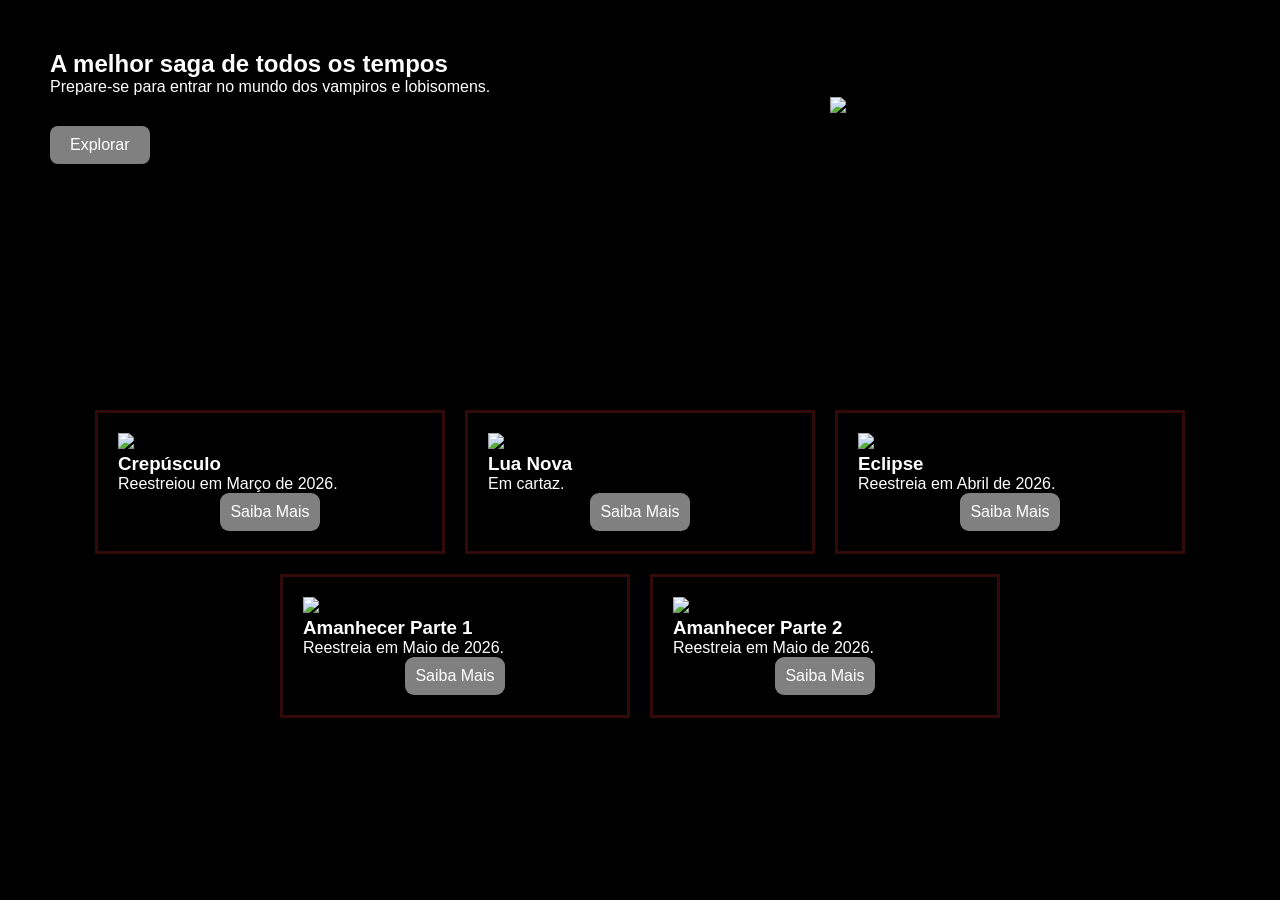
==== hero-flex1/index.html @ a232f18b "Add files via upload" ====
<!doctype html>


<html lang="pt-Br">
  <head>
    <meta charset="UTF-8" />
    <meta name="viewport" content="width=device-width, initial-scale=1.0" />
    <title>Flex Hero</title>
    <link rel="stylesheet" href="hero.css" />
  </head>


  <body>
    <section class="hero">
      <div class="hero-texto">
        <h1>A melhor saga de todos os tempos</h1>
        <p>Prepare-se para entrar no mundo dos vampiros e lobisomens.</p>
        <a href="#" class="botao">Explorar</a>
      </div>
      <div class="hero-imagem">
        <img
          src="https://encrypted-tbn0.gstatic.com/images?q=tbn:ANd9GcQir5ldiCtGtKiyEctvrFClQy1ft7D3-lHL_w&s"
        />
      </div>
    </section>


    <section class="normal">
      <div>
        <iframe
          data-testid="embed-iframe"
          style="border-radius: 12px"
          src="https://open.spotify.com/embed/track/1QUpqu8865jfasDr8M3IKN?utm_source=generator&theme=0"
          width="100%"
          height="152"
          frameborder="0"
          allowfullscreen=""
          allow="
            autoplay;
            clipboard-write;
            encrypted-media;
            fullscreen;
            picture-in-picture;
          "
          loading="lazy"
        ></iframe>
      </div>
    </section>
    <main class="vitrine">
      <section class="card-crepusculo">
        <figure>
          <img
            src="https://br.web.img2.acsta.net/medias/nmedia/18/87/02/32/19871201.jpg"
          />
        </figure>
        <div class="conteudo">
          <h3>Crepúsculo</h3>
          <p>Reestreiou em Março de 2026.</p>
        </div>
        <nav>
          <a href="#" class="botaoo">Saiba Mais</a>
        </nav>
      </section>
      <section class="card-crepusculo">
        <figure>
          <img
            src="https://br.web.img3.acsta.net/medias/nmedia/18/87/89/73/19962668.jpg"
          />
        </figure>
        <div class="conteudo">
          <h3>Lua Nova</h3>
          <p>Em cartaz.</p>
        </div>
        <nav>
          <a href="#" class="botaoo">Saiba Mais</a>
        </nav>
      </section>
      <section class="card-crepusculo">
        <figure>
          <img
            src="https://br.web.img3.acsta.net/medias/nmedia/18/87/90/28/19962727.jpg"
          />
        </figure>
        <div class="conteudo">
          <h3>Eclipse</h3>
          <p>Reestreia em Abril de 2026.</p>
        </div>
        <nav>
          <a href="#" class="botaoo">Saiba Mais</a>
        </nav>
      </section>
      <section class="card-crepusculo">
        <figure>
          <img
            src="https://m.media-amazon.com/images/M/MV5BNzgyZTFlMDYtZDkyYy00NGM2LThjOTYtYTM2Y2NlZWQ5ZTk3XkEyXkFqcGc@._V1_.jpg"
          />
        </figure>
        <div class="conteudo">
          <h3>Amanhecer Parte 1</h3>
          <p>Reestreia em Maio de 2026.</p>
        </div>
        <nav>
          <a href="#" class="botaoo">Saiba Mais</a>
        </nav>
      </section>
      <section class="card-crepusculo">
        <figure>
          <img
            src="https://static.wikia.nocookie.net/dublagem/images/0/00/The_Twilight_Saga_Breaking_Dawn_part_II.jpg/revision/latest?cb=20260130101225&path-prefix=pt-br"
          />
        </figure>
        <div class="conteudo">
          <h3>Amanhecer Parte 2</h3>
          <p>Reestreia em Maio de 2026.</p>
        </div>
        <nav>
          <a href="#" class="botaoo">Saiba Mais</a>
        </nav>
      </section>
    </main>
    <footer>&copy;A Saga Crepúsculo</footer>
  </body>
</html>
---- hero-flex1/hero.css ----
* {
    margin: 0;
    padding: 0;
    box-sizing: border-box;
}

body {
    background-color: black;
    font-family: sans-serif;
}

.hero {
    color: white;
}

.botao{
    display: block;
    width: fit-content;
    margin-top: 30px;
    background-color: gray;
    padding: 10px 20px;
    text-decoration: none;
    border-radius: 8px;
    color: white;
}

.vitrine {
    display: flex;
    flex-wrap: wrap;
    justify-content: center;
    gap: 20px;
    padding: 40px;
}

.card-crepusculo {
    background-color: rgb(0, 0, 0);
    color: #fff;
    width: 350px;
    padding: 20px;
    border: solid rgb(50, 10, 10);
}

.hero {
    display: flex;
    align-items: center;
    justify-content: space-around;
    padding: 50px;
}

.hero-texto {
    flex: 1;
}

.hero-imagem {
    width: 100%;
    max-width: 400px;
}

.card-crepusculo img {
    width: 100%;
}

.botaoo {
    display: block;
    width: fit-content;
    margin-top: 40px;
    padding: 10px;
    text-decoration: none;
    border-radius: 9px;
    color: white;
    background-color: gray;
    margin: auto;

}
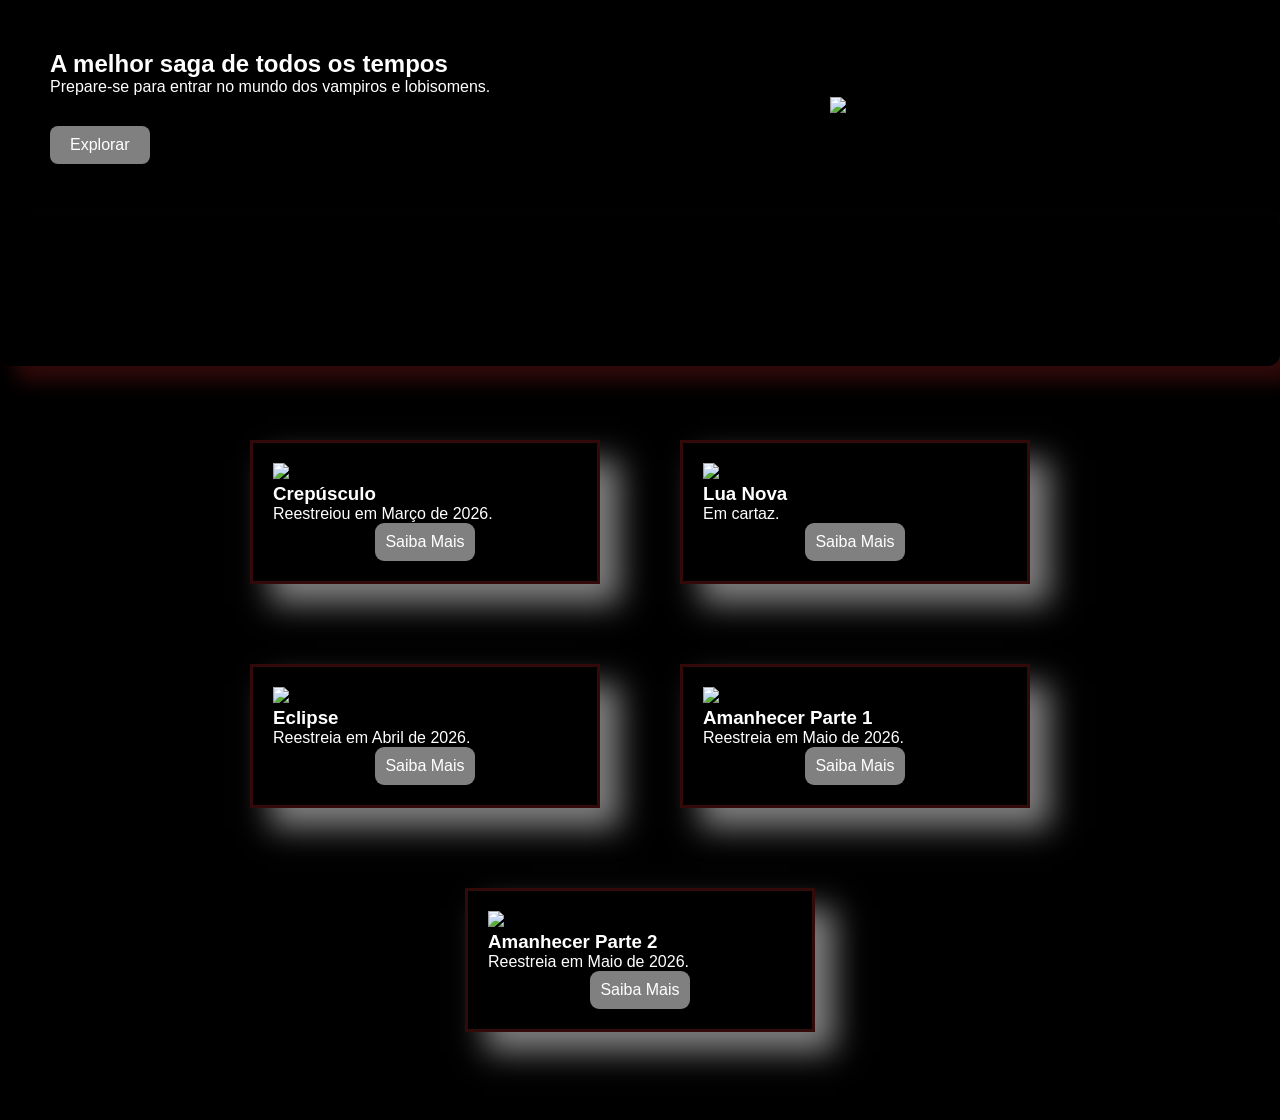
==== commit 5fdba03d: "Add files via upload" ====
--- a/hero-flex1/index.html
+++ b/hero-flex1/index.html
@@ -86,7 +86,7 @@
           <p>Reestreia em Abril de 2026.</p>
         </div>
         <nav>
-          <a href="#" class="botaoo">Saiba Mais</a>
+          <a href="voce_nao_viu_nada.html" class="botaoo">Saiba Mais</a>
         </nav>
       </section>
       <section class="card-crepusculo">
--- a/hero-flex1/hero.css
+++ b/hero-flex1/hero.css
@@ -2,6 +2,7 @@
     margin: 0;
     padding: 0;
     box-sizing: border-box;
+     cursor : url(' https://cdn.cursors-4u.net/previews/taylor-lautner-and-kristen-stewart-kiss-twilight-new-moon-35812aac-32.webp ') 32 32 , auto;
 }
 
 body {
@@ -38,6 +39,10 @@
     width: 350px;
     padding: 20px;
     border: solid rgb(50, 10, 10);
+    margin: 30px;
+    box-shadow: 20px 20px 30px gray;
+    transition: 1s;
+
 }
 
 .hero {
@@ -70,5 +75,16 @@
     color: white;
     background-color: gray;
     margin: auto;
+}
 
+.card-crepusculo:hover {
+    transform: scale(1.2);
+}
+
+iframe {
+    box-shadow: 15px 15px 20px rgb(50, 10, 10);
+}
+
+#xiuuuu {
+    width: 100%;
 }
